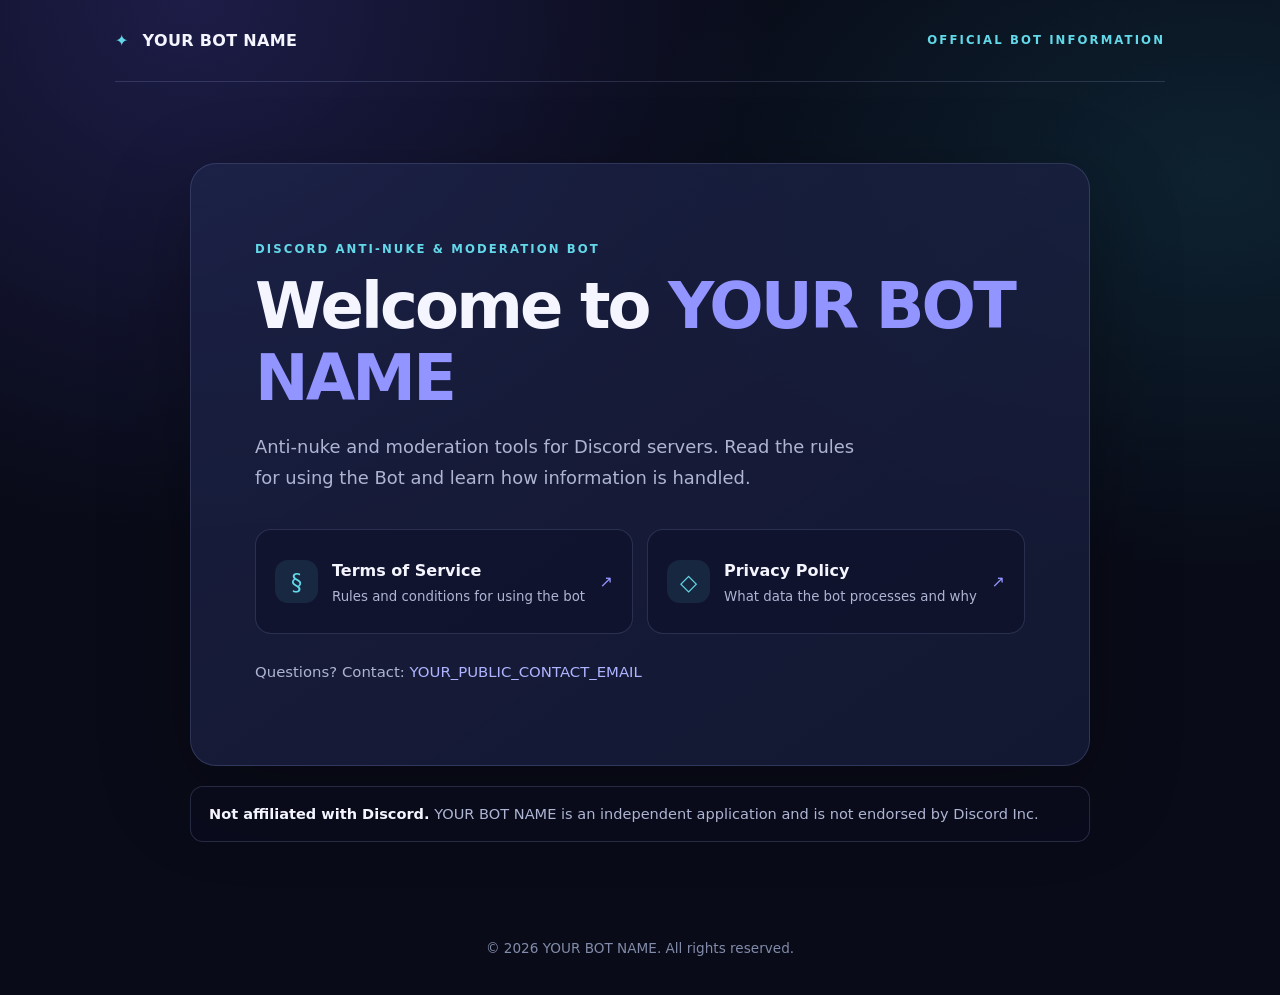
==== index.html @ 392294f1 "Add files via upload" ====
<!doctype html>
<html lang="en">
<head>
  <meta charset="utf-8">
  <meta name="viewport" content="width=device-width, initial-scale=1">
  <meta name="description" content="Official information, Terms of Service, and Privacy Policy for YOUR BOT NAME, a Discord anti-nuke and moderation bot.">
  <title>YOUR BOT NAME — Official Site</title>
  <link rel="stylesheet" href="style.css">
</head>
<body>
  <header class="site-header">
    <a class="brand" href="index.html"><span class="brand-mark">✦</span> YOUR BOT NAME</a>
    <span class="eyebrow">OFFICIAL BOT INFORMATION</span>
  </header>
  <main class="hero-wrap">
    <section class="hero">
      <p class="eyebrow">DISCORD ANTI-NUKE &amp; MODERATION BOT</p>
      <h1>Welcome to <span>YOUR BOT NAME</span></h1>
      <p class="lead">Anti-nuke and moderation tools for Discord servers. Read the rules for using the Bot and learn how information is handled.</p>
      <nav class="link-grid" aria-label="Legal pages">
        <a class="link-card" href="terms.html">
          <span class="card-icon">§</span>
          <span><strong>Terms of Service</strong><small>Rules and conditions for using the bot</small></span>
          <span class="arrow">↗</span>
        </a>
        <a class="link-card" href="privacy.html">
          <span class="card-icon">◇</span>
          <span><strong>Privacy Policy</strong><small>What data the bot processes and why</small></span>
          <span class="arrow">↗</span>
        </a>
      </nav>
      <p class="contact-line">Questions? Contact: <a href="mailto:YOUR_PUBLIC_CONTACT_EMAIL">YOUR_PUBLIC_CONTACT_EMAIL</a></p>
    </section>
    <aside class="notice"><strong>Not affiliated with Discord.</strong> YOUR BOT NAME is an independent application and is not endorsed by Discord Inc.</aside>
  </main>
  <footer>© <span id="year">2026</span> YOUR BOT NAME. All rights reserved.</footer>
</body>
</html>
---- style.css ----
:root {
  color-scheme: dark;
  --bg: #090b18;
  --panel: rgba(22, 27, 56, .82);
  --panel-2: rgba(30, 37, 76, .72);
  --text: #f4f5ff;
  --muted: #aeb5d3;
  --accent: #9294ff;
  --accent-2: #62d8e8;
  --line: rgba(179, 190, 255, .17);
}
* { box-sizing: border-box; }
html { min-height: 100%; }
body {
  margin: 0;
  min-height: 100vh;
  color: var(--text);
  font: 16px/1.7 system-ui, -apple-system, BlinkMacSystemFont, "Segoe UI", sans-serif;
  background: radial-gradient(ellipse at 15% 0%, rgba(91, 85, 222, .24), transparent 38%),
              radial-gradient(ellipse at 95% 18%, rgba(40, 171, 193, .14), transparent 34%), var(--bg);
}
a { color: #aeb4ff; text-decoration: none; }
a:hover { color: #d4d7ff; text-decoration: underline; }
.site-header, footer {
  width: min(1050px, calc(100% - 40px));
  margin: 0 auto;
}
.site-header {
  min-height: 82px;
  display: flex;
  justify-content: space-between;
  align-items: center;
  border-bottom: 1px solid var(--line);
}
.brand { color: var(--text); font-weight: 750; letter-spacing: .02em; }
.brand:hover { text-decoration: none; }
.brand-mark { color: var(--accent-2); margin-right: 8px; }
.eyebrow { color: var(--accent-2); font-size: .73rem; font-weight: 800; letter-spacing: .18em; }
.back-link { color: var(--muted); font-size: .92rem; }
.hero-wrap { width: min(900px, calc(100% - 40px)); margin: 9vh auto 70px; }
.hero {
  padding: clamp(28px, 6vw, 64px);
  border: 1px solid var(--line);
  border-radius: 26px;
  background: linear-gradient(145deg, var(--panel-2), var(--panel));
  box-shadow: 0 28px 90px rgba(0, 0, 0, .28);
}
h1 { margin: 8px 0 16px; font-size: clamp(2.25rem, 6vw, 4rem); line-height: 1.12; letter-spacing: -.045em; }
.hero h1 span { color: var(--accent); }
.lead { max-width: 620px; color: var(--muted); font-size: 1.12rem; }
.link-grid { display: grid; grid-template-columns: repeat(2, minmax(0, 1fr)); gap: 14px; margin: 36px 0 26px; }
.link-card {
  display: flex; align-items: center; gap: 14px; min-height: 105px; padding: 19px;
  border: 1px solid var(--line); border-radius: 16px; color: var(--text);
  background: rgba(7, 10, 29, .35); transition: transform .16s ease, border-color .16s ease;
}
.link-card:hover { transform: translateY(-2px); border-color: rgba(146, 148, 255, .65); text-decoration: none; }
.card-icon { display: grid; place-items: center; flex: 0 0 43px; height: 43px; border-radius: 13px; color: var(--accent-2); background: rgba(98, 216, 232, .1); font-size: 1.4rem; }
.link-card strong, .link-card small { display: block; }
.link-card small { margin-top: 3px; color: var(--muted); line-height: 1.4; }
.arrow { margin-left: auto; color: var(--accent); }
.contact-line { color: var(--muted); font-size: .93rem; }
.notice { margin-top: 20px; padding: 15px 18px; border: 1px solid var(--line); border-radius: 13px; color: var(--muted); background: rgba(11, 14, 34, .55); font-size: .91rem; }
.notice strong { color: var(--text); }
.warning { border-color: rgba(242, 190, 91, .4); background: rgba(117, 78, 20, .15); }
.document-wrap {
  width: min(820px, calc(100% - 40px)); margin: 54px auto 70px; padding: clamp(24px, 5vw, 48px);
  border: 1px solid var(--line); border-radius: 22px; background: var(--panel);
}
.document-wrap h1 { font-size: clamp(2.25rem, 5vw, 3.35rem); }
.muted { color: var(--muted); font-size: .92rem; }
.doc-section { padding: 22px 0; border-top: 1px solid var(--line); }
.doc-section h2 { margin: 0 0 9px; font-size: 1.18rem; }
.doc-section p, .doc-section li { color: #d0d5ed; }
.doc-section ul { padding-left: 1.3rem; }
.doc-footer { padding-top: 20px; border-top: 1px solid var(--line); font-weight: 700; }
footer { padding: 25px 0 35px; color: #828ba9; font-size: .85rem; text-align: center; }
@media (max-width: 620px) {
  .site-header { min-height: 70px; }
  .eyebrow { font-size: .62rem; }
  .link-grid { grid-template-columns: 1fr; }
  .hero-wrap { margin-top: 35px; }
}
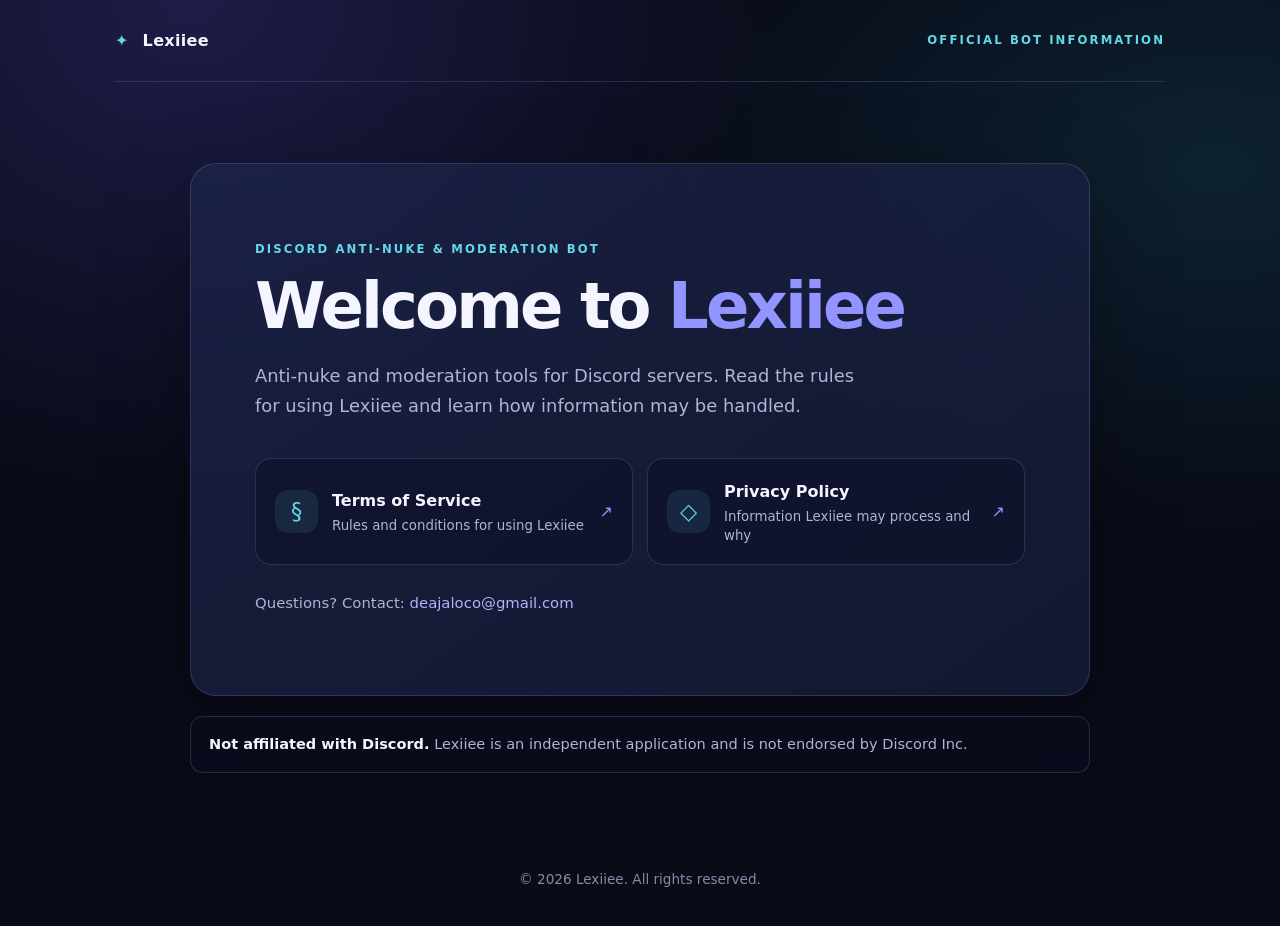
==== commit 0269c38d: "index.html" ====
--- a/index.html
+++ b/index.html
@@ -3,36 +3,36 @@
 <head>
   <meta charset="utf-8">
   <meta name="viewport" content="width=device-width, initial-scale=1">
-  <meta name="description" content="Official information, Terms of Service, and Privacy Policy for YOUR BOT NAME, a Discord anti-nuke and moderation bot.">
-  <title>YOUR BOT NAME — Official Site</title>
+  <meta name="description" content="Official information, Terms of Service, and Privacy Policy for Lexiiee, a Discord anti-nuke and moderation bot.">
+  <title>Lexiiee — Official Site</title>
   <link rel="stylesheet" href="style.css">
 </head>
 <body>
   <header class="site-header">
-    <a class="brand" href="index.html"><span class="brand-mark">✦</span> YOUR BOT NAME</a>
+    <a class="brand" href="index.html"><span class="brand-mark">✦</span> Lexiiee</a>
     <span class="eyebrow">OFFICIAL BOT INFORMATION</span>
   </header>
   <main class="hero-wrap">
     <section class="hero">
       <p class="eyebrow">DISCORD ANTI-NUKE &amp; MODERATION BOT</p>
-      <h1>Welcome to <span>YOUR BOT NAME</span></h1>
-      <p class="lead">Anti-nuke and moderation tools for Discord servers. Read the rules for using the Bot and learn how information is handled.</p>
+      <h1>Welcome to <span>Lexiiee</span></h1>
+      <p class="lead">Anti-nuke and moderation tools for Discord servers. Read the rules for using Lexiiee and learn how information may be handled.</p>
       <nav class="link-grid" aria-label="Legal pages">
         <a class="link-card" href="terms.html">
           <span class="card-icon">§</span>
-          <span><strong>Terms of Service</strong><small>Rules and conditions for using the bot</small></span>
+          <span><strong>Terms of Service</strong><small>Rules and conditions for using Lexiiee</small></span>
           <span class="arrow">↗</span>
         </a>
         <a class="link-card" href="privacy.html">
           <span class="card-icon">◇</span>
-          <span><strong>Privacy Policy</strong><small>What data the bot processes and why</small></span>
+          <span><strong>Privacy Policy</strong><small>Information Lexiiee may process and why</small></span>
           <span class="arrow">↗</span>
         </a>
       </nav>
-      <p class="contact-line">Questions? Contact: <a href="mailto:YOUR_PUBLIC_CONTACT_EMAIL">YOUR_PUBLIC_CONTACT_EMAIL</a></p>
+      <p class="contact-line">Questions? Contact: <a href="mailto:deajaloco@gmail.com">deajaloco@gmail.com</a></p>
     </section>
-    <aside class="notice"><strong>Not affiliated with Discord.</strong> YOUR BOT NAME is an independent application and is not endorsed by Discord Inc.</aside>
+    <aside class="notice"><strong>Not affiliated with Discord.</strong> Lexiiee is an independent application and is not endorsed by Discord Inc.</aside>
   </main>
-  <footer>© <span id="year">2026</span> YOUR BOT NAME. All rights reserved.</footer>
+  <footer>© 2026 Lexiiee. All rights reserved.</footer>
 </body>
 </html>
